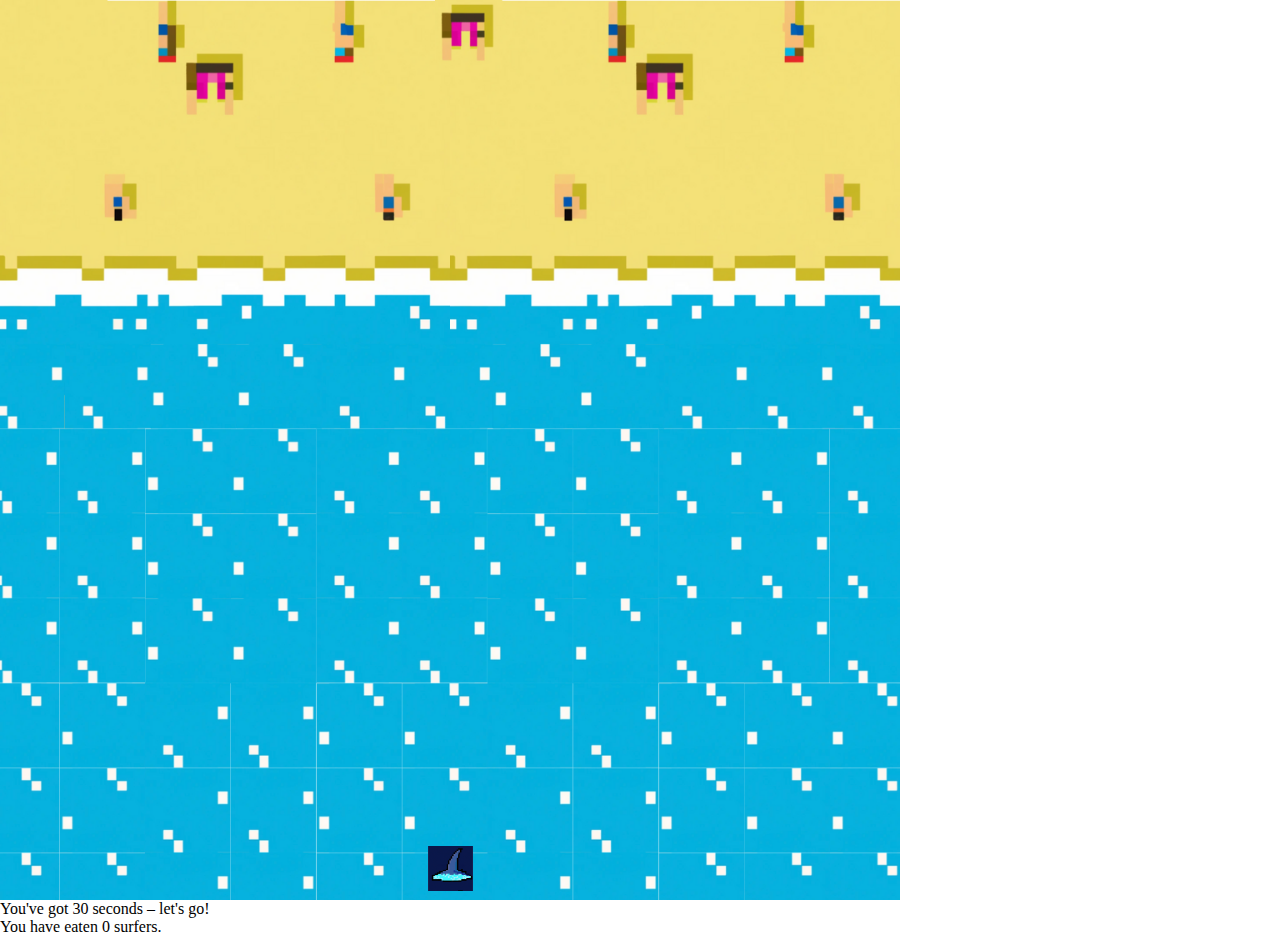
==== game.html @ f273b481 "add sound when shark eats" ====
<link rel="preconnect" href="https://fonts.googleapis.com">
<link rel="preconnect" href="https://fonts.gstatic.com" crossorigin>
<link href="https://fonts.googleapis.com/css2?family=Pacifico&display=swap" rel="stylesheet">

<!DOCTYPE html>
<html lang="en">
<head>
    <meta charset="UTF-8">
    <meta http-equiv="X-UA-Compatible" content="IE=edge">
    <meta name="viewport" content="width=device-width, initial-scale=1.0">
    <title>Bondy Bite</title>

    <link rel="stylesheet" href="./css/styles.css">

</head>
<body>

    <div id="playground"></div>
    <div>You've got <span id="time">30</span> seconds – let's go!</div>
    <div>You have eaten <span id="counter"> 0 </span> surfers. </div>

    <embed src="./audio/beach-boys-surfin-usa.mp3" loop="true" autostart="true" width="2" height="0">

    <script src="./js/main.js"></script>
</body>
</html>
---- css/styles.css ----
body {
    margin: 0;
    padding: 0;
}

#playground {
    height: 100vh;
    width: 100vh;
    position: relative;
    background-color: #59c6d9;
    overflow: hidden;
    background-image: url("../images/background-game.png");
    background-size: contain;
}

#shark{
    position: absolute;
    background-color: #d97e59;
    background-image: url("../images/fin.png");
    background-size: contain;
}

.surfer {
    position: absolute;
    background-color: #a459d9;
    background-image: url("../images/surfer.png");
    background-size: contain;
}


.helicopter{
    position: absolute;
    background-color: #d9bd59;
    background-image: url("../images/helicopter.png");
    background-size: contain;
}

#background{
    height: 100vh;
    position: relative;
    background-color: black;
}

#game-over {
    display: flex;
    flex-direction: column;
    align-items: center;
}

#body-landingpage {
    margin: 0;
    padding: 0;
    background-image: url("../images/landingpage-background.png");
    height: 100vh;
    background-repeat: no-repeat;
    background-position: 50% 50%;
    background-size: contain;
}

a {
    color: #d97e59;
    font-family: 'Pacifico', cursive;
    font-size: 50px;
    font-weight: bold;
    text-decoration: none;
    position: absolute;
    margin: 85% 46%;
}
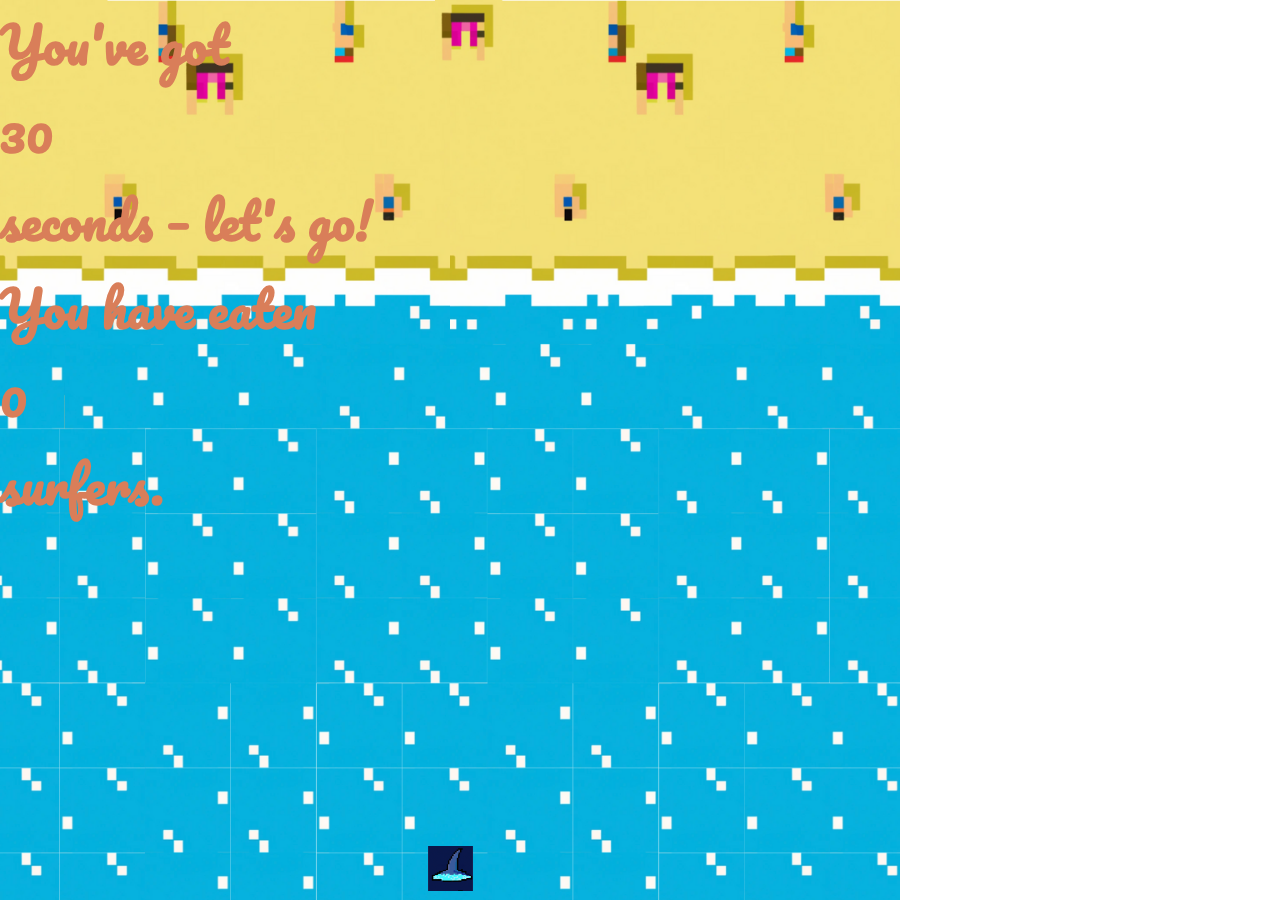
==== commit 21df84a5: "add gameover" ====
--- a/game.html
+++ b/game.html
@@ -15,10 +15,10 @@
 </head>
 <body>
 
-    <div id="playground"></div>
-    <div>You've got <span id="time">30</span> seconds – let's go!</div>
-    <div>You have eaten <span id="counter"> 0 </span> surfers. </div>
-
+    <div id="playground">
+        <div class="info" >You've got <span id="time">30</span> seconds – let's go!</div>
+        <div class="info" >You have eaten <span id="counter"> 0 </span> surfers. </div>
+    </div>
     <embed src="./audio/beach-boys-surfin-usa.mp3" loop="true" autostart="true" width="2" height="0">
 
     <script src="./js/main.js"></script>
--- a/css/styles.css
+++ b/css/styles.css
@@ -4,6 +4,8 @@
     margin: 0;
     padding: 0;
 }
+
+/* game html */
 
 #playground {
     height: 100vh;
@@ -13,6 +15,18 @@
     overflow: hidden;
     background-image: url("../images/background-game.png");
     background-size: contain;
+    background-repeat: no-repeat;
+    background-position: 50% 50%;
+}
+
+.info {
+    color: #d97e59;
+    font-family: 'Pacifico', cursive;
+    font-size: 50px;
+    font-weight: bold;
+    text-decoration: none;
+    display: flex;
+    flex-direction: column;
 }
 
 #shark{
@@ -29,7 +43,6 @@
     background-size: contain;
 }
 
-
 .helicopter{
     position: absolute;
     background-color: #d9bd59;
@@ -37,26 +50,37 @@
     background-size: contain;
 }
 
-#background{
-    height: 100vh;
-    position: relative;
-    background-color: black;
+
+/* gameover html */
+
+#gameover-bg {
+    background-color: #110035;
 }
 
 #game-over {
-    display: flex;
-    flex-direction: column;
-    align-items: center;
+    width: 100%;
 }
 
-#body-landingpage {
-    margin: 0;
-    padding: 0;
-    background-image: url("../images/landingpage-background.png");
-    height: 100vh;
-    background-repeat: no-repeat;
-    background-position: 50% 50%;
-    background-size: contain;
+#play-again {
+    position: absolute;
+    top: 55%;
+    left: 50%;
+    transform: translate(-50%, -50%);
+    color: #1177fd;
+    -webkit-text-stroke: 0.25px #110035;
+}
+
+
+/* timeout html */
+
+#still-hungry {
+    position: absolute;
+    top: 20%;
+    left: 50%;
+    font-size: 60px;
+    transform: translate(-50%, -50%);
+    color: #7fffe0;
+    -webkit-text-stroke: 0.25px #4ca48f;
 }
 
 a {
@@ -65,6 +89,8 @@
     font-size: 50px;
     font-weight: bold;
     text-decoration: none;
-    position: absolute;
-    margin: 85% 46%;
+    display: flex;
+    flex-direction: column;
+    justify-content: center;
+    align-content: flex-end;
 }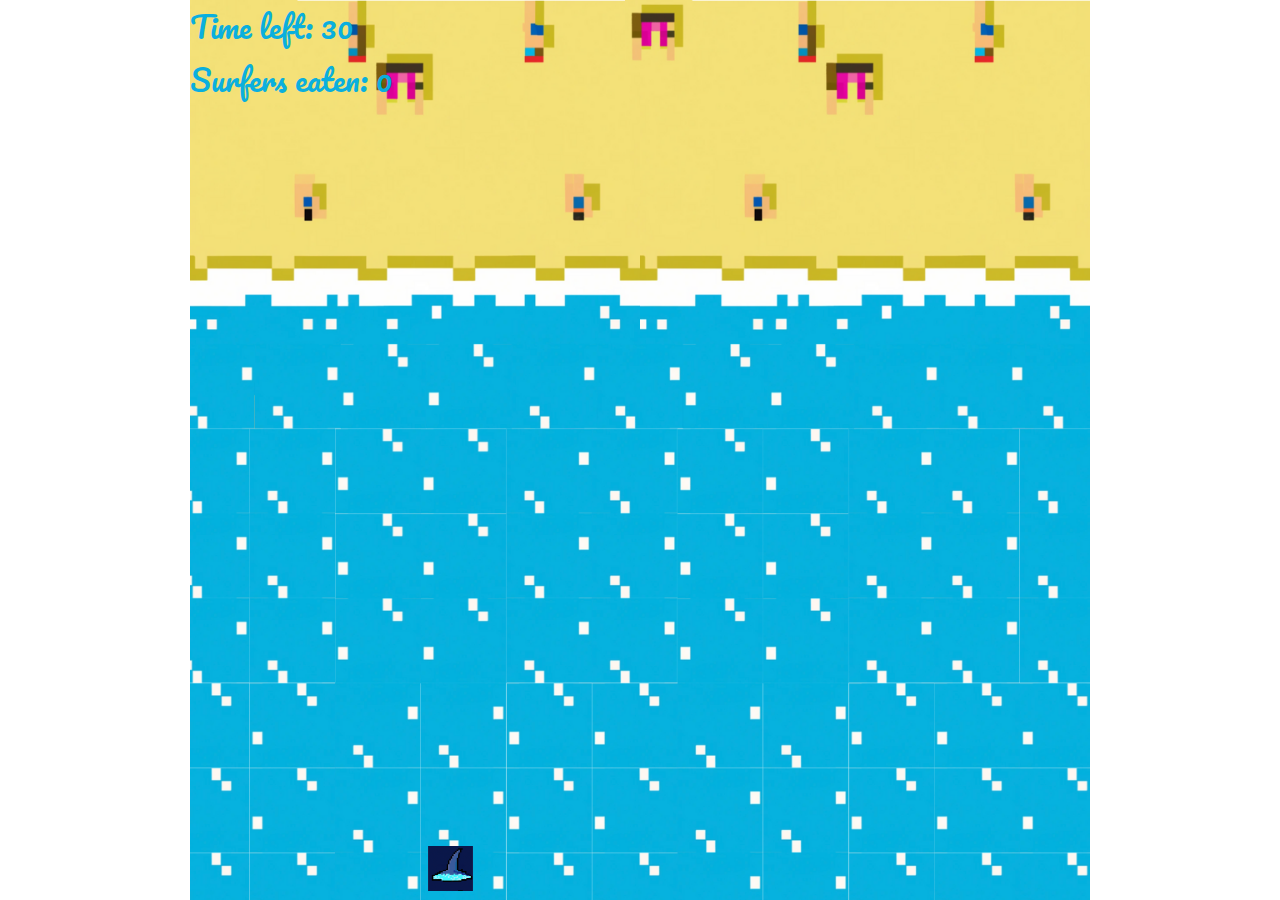
==== commit c6af0d9e: "change position game board" ====
--- a/game.html
+++ b/game.html
@@ -8,7 +8,7 @@
     <meta charset="UTF-8">
     <meta http-equiv="X-UA-Compatible" content="IE=edge">
     <meta name="viewport" content="width=device-width, initial-scale=1.0">
-    <title>Bondy Bite</title>
+    <title>Bondi Bite</title>
 
     <link rel="stylesheet" href="./css/styles.css">
 
@@ -16,8 +16,10 @@
 <body>
 
     <div id="playground">
-        <div class="info" >You've got <span id="time">30</span> seconds – let's go!</div>
-        <div class="info" >You have eaten <span id="counter"> 0 </span> surfers. </div>
+        <div id="info-box">
+            <div class="info" >Time left: <span id="time">30</span></div>
+            <div class="info" >Surfers eaten: <span id="counter"> 0 </span></div>
+        </div>
     </div>
     <embed src="./audio/beach-boys-surfin-usa.mp3" loop="true" autostart="true" width="2" height="0">
 
--- a/css/styles.css
+++ b/css/styles.css
@@ -10,23 +10,25 @@
 #playground {
     height: 100vh;
     width: 100vh;
-    position: relative;
-    background-color: #59c6d9;
     overflow: hidden;
     background-image: url("../images/background-game.png");
     background-size: contain;
     background-repeat: no-repeat;
-    background-position: 50% 50%;
+    background-position: center;
+    margin-right: auto;
+    margin-left: auto;
+}
+
+#info-box {
+
 }
 
 .info {
-    color: #d97e59;
-    font-family: 'Pacifico', cursive;
-    font-size: 50px;
-    font-weight: bold;
+    color: #0aafde;
+    font-family: 'Pacifico';
+    font-size: 30px;
+    font-weight: normal;
     text-decoration: none;
-    display: flex;
-    flex-direction: column;
 }
 
 #shark{
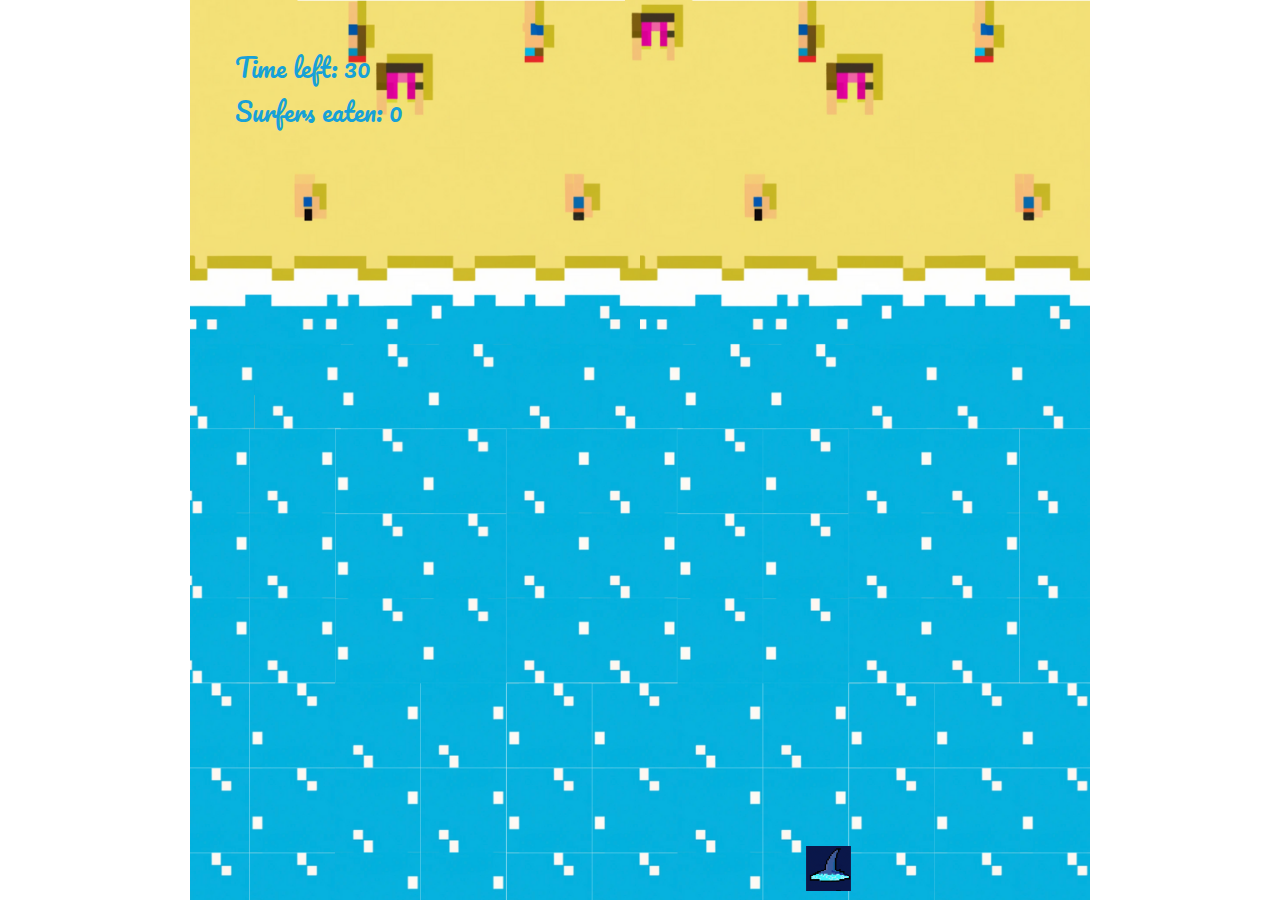
==== commit 9d1d1a2c: "adjust game board to middle" ====
--- a/game.html
+++ b/game.html
@@ -19,10 +19,14 @@
         <div id="info-box">
             <div class="info" >Time left: <span id="time">30</span></div>
             <div class="info" >Surfers eaten: <span id="counter"> 0 </span></div>
+            <!--
+                <div class="info" >Lives: <span id="lives"> 2 </span></div>
+            -->
         </div>
     </div>
+    <!-- 
     <embed src="./audio/beach-boys-surfin-usa.mp3" loop="true" autostart="true" width="2" height="0">
-
+    -->
     <script src="./js/main.js"></script>
 </body>
 </html>--- a/css/styles.css
+++ b/css/styles.css
@@ -1,5 +1,3 @@
-
-
 body {
     margin: 0;
     padding: 0;
@@ -20,13 +18,17 @@
 }
 
 #info-box {
-
+    border-color: rgb(23,161,215);
+    border-radius: 5%;
+    margin: 2.5% 60% 2.5% 2.5%;
+    padding: 2.5%;
 }
 
 .info {
-    color: #0aafde;
+    color: rgb(23,161,215);
+    opacity: unset;
     font-family: 'Pacifico';
-    font-size: 30px;
+    font-size: 25px;
     font-weight: normal;
     text-decoration: none;
 }
@@ -64,6 +66,7 @@
 }
 
 #play-again {
+    opacity: 0.75;
     position: absolute;
     top: 55%;
     left: 50%;
@@ -72,10 +75,14 @@
     -webkit-text-stroke: 0.25px #110035;
 }
 
+#play-again:hover {
+    opacity: 1;
+  }
 
 /* timeout html */
 
 #still-hungry {
+    opacity: 0.75;
     position: absolute;
     top: 20%;
     left: 50%;
@@ -85,6 +92,13 @@
     -webkit-text-stroke: 0.25px #4ca48f;
 }
 
+#still-hungry:hover {
+    opacity: 1;
+  }
+
+#timeout-bg {
+    background-color: rgb(248, 229, 193);
+}
 a {
     color: #d97e59;
     font-family: 'Pacifico', cursive;
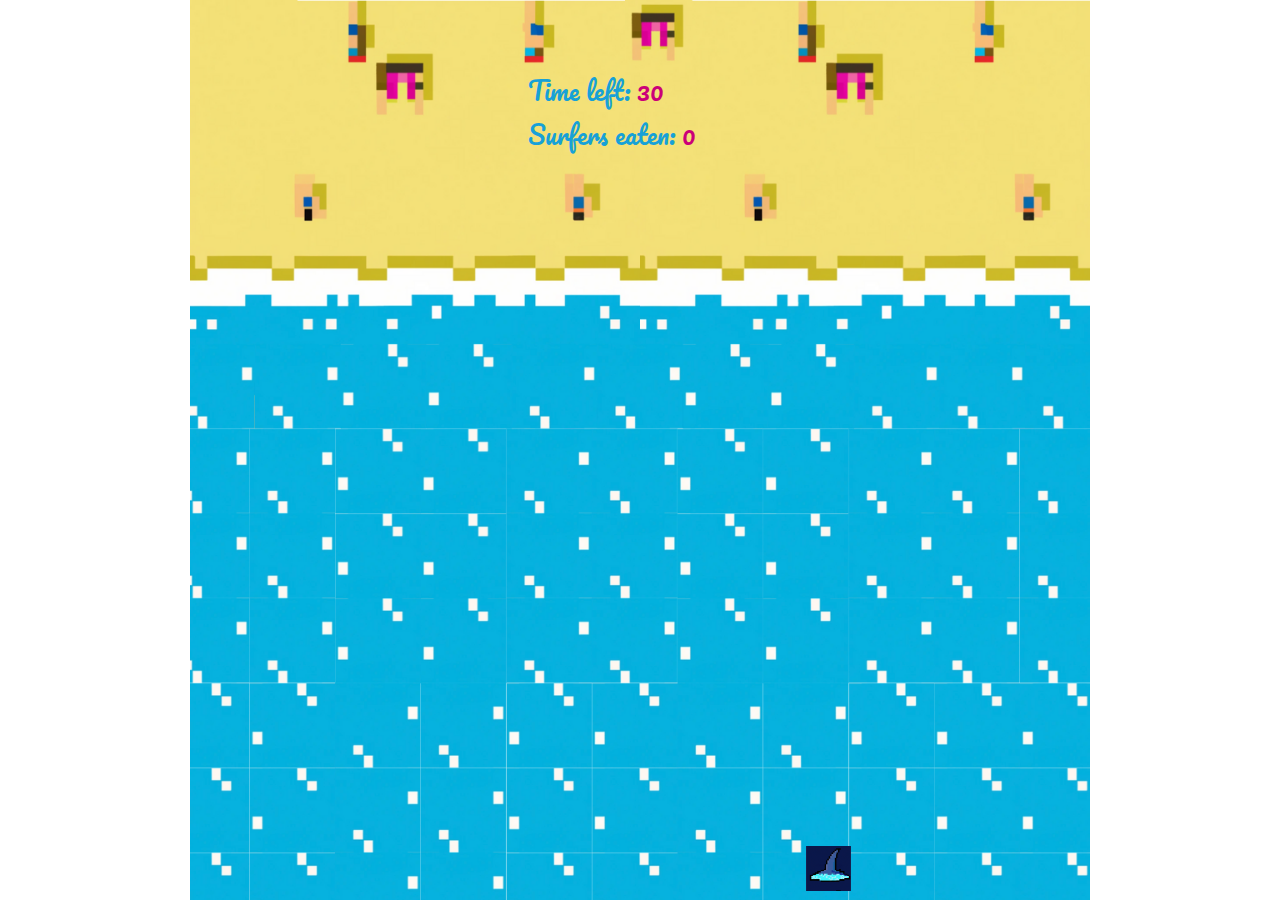
==== commit c22fbc4c: "change color of info in game" ====
--- a/game.html
+++ b/game.html
@@ -25,7 +25,7 @@
         </div>
     </div>
     <!-- 
-    <embed src="./audio/beach-boys-surfin-usa.mp3" loop="true" autostart="true" width="2" height="0">
+        <embed src="./audio/beach-boys-surfin-usa.mp3" loop="true" autostart="true" width="2" height="0">
     -->
     <script src="./js/main.js"></script>
 </body>
--- a/css/styles.css
+++ b/css/styles.css
@@ -20,7 +20,8 @@
 #info-box {
     border-color: rgb(23,161,215);
     border-radius: 5%;
-    margin: 2.5% 60% 2.5% 2.5%;
+    margin-left: 35%;
+    margin-top: 5%;
     padding: 2.5%;
 }
 
@@ -31,6 +32,14 @@
     font-size: 25px;
     font-weight: normal;
     text-decoration: none;
+}
+
+#time {
+    color: rgb(203,0,121);
+}
+
+#counter {
+    color: rgb(203,0,121);
 }
 
 #shark{
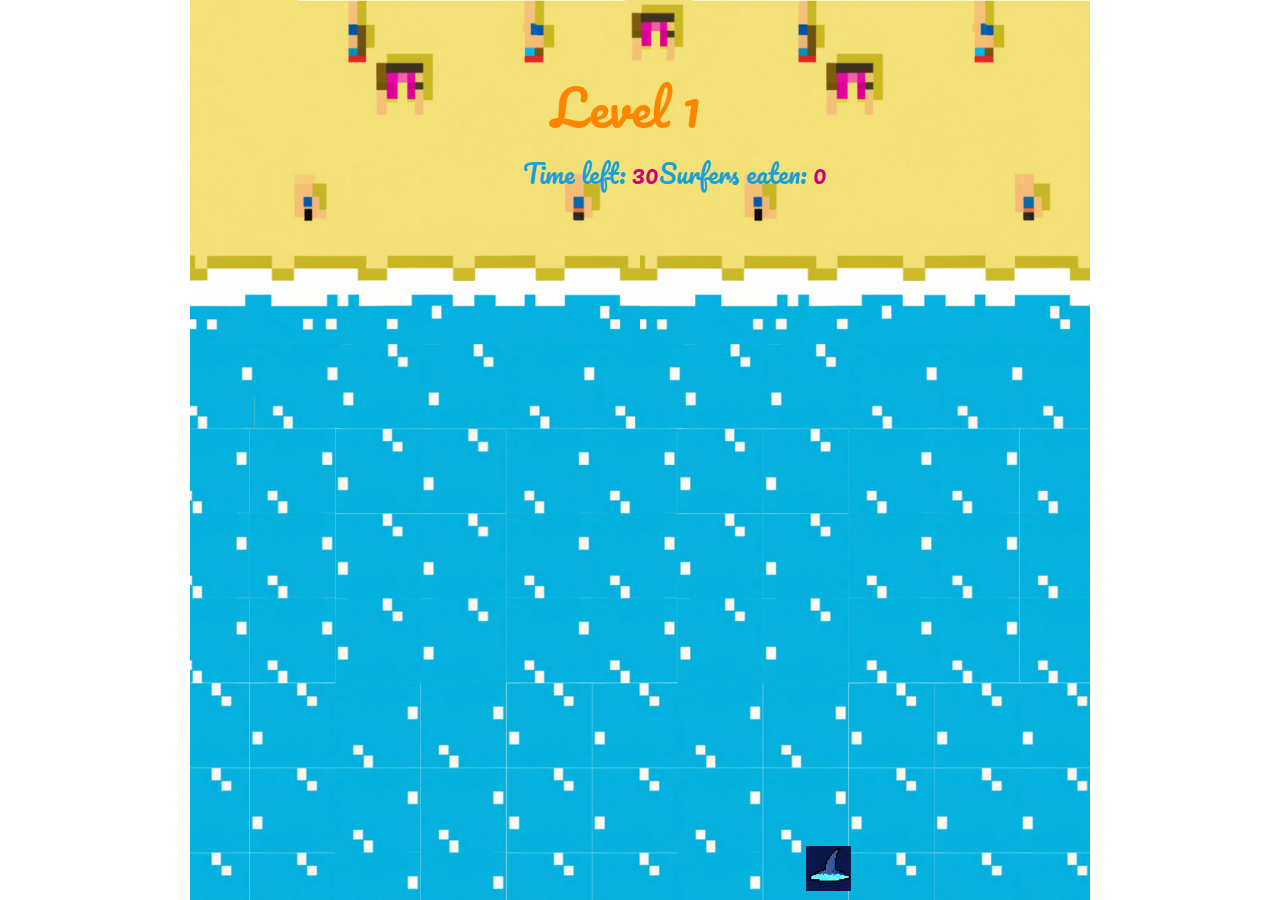
==== commit 98c8c812: "integrate lives" ====
--- a/game.html
+++ b/game.html
@@ -16,17 +16,22 @@
 <body>
 
     <div id="playground">
-        <div id="info-box">
-            <div class="info" >Time left: <span id="time">30</span></div>
-            <div class="info" >Surfers eaten: <span id="counter"> 0 </span></div>
+        <div id="info-box1">
+            <div><span id="level" > Level 1 </span></div>
+            <div id="info-box2" >
+                <div class="info" >Time left: <span class="info"  id="time">30                   </span></div>
+                <div class="info" >Surfers eaten: <span class="info"  id="counter"> 0 </span></div>
+            </div>
             <!--
                 <div class="info" >Lives: <span id="lives"> 2 </span></div>
             -->
         </div>
+            
+        <div>
+
+        </div>
     </div>
-    <!-- 
-        <embed src="./audio/beach-boys-surfin-usa.mp3" loop="true" autostart="true" width="2" height="0">
-    -->
+
     <script src="./js/main.js"></script>
 </body>
 </html>--- a/css/styles.css
+++ b/css/styles.css
@@ -17,12 +17,16 @@
     margin-left: auto;
 }
 
-#info-box {
-    border-color: rgb(23,161,215);
-    border-radius: 5%;
-    margin-left: 35%;
-    margin-top: 5%;
-    padding: 2.5%;
+#info-box1 {
+    margin-left: 37%;
+    margin-top: 7%;
+}
+
+#info-box2 {
+    border: rgb(23,161,215);
+    display: flex;
+    flex-direction: row;
+    align-items: center;
 }
 
 .info {
@@ -32,6 +36,16 @@
     font-size: 25px;
     font-weight: normal;
     text-decoration: none;
+}
+
+#level {
+    color: rgb(255, 132, 0);
+    font-family: 'Pacifico';
+    font-size: 50px;
+    font-weight: normal;
+    text-decoration: none;
+    margin-left: 5%;
+    margin-top: 10%;
 }
 
 #time {
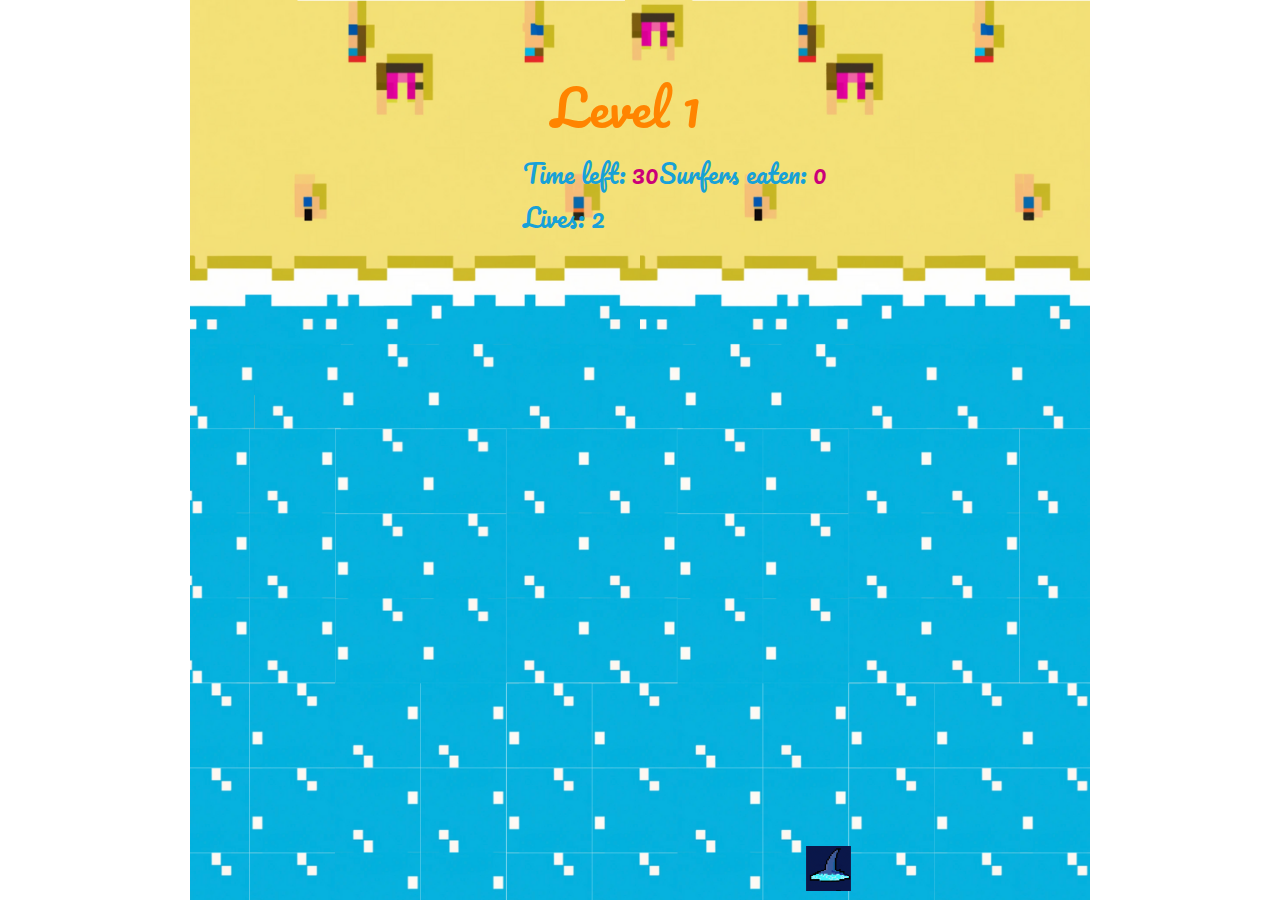
==== commit f0e82f17: "add display lives" ====
--- a/game.html
+++ b/game.html
@@ -17,19 +17,23 @@
 
     <div id="playground">
         <div id="info-box1">
-            <div><span id="level" > Level 1 </span></div>
+            <div>
+                <span id="level" > Level 1 </span>
+            </div>
+            
             <div id="info-box2" >
-                <div class="info" >Time left: <span class="info"  id="time">30                   </span></div>
-                <div class="info" >Surfers eaten: <span class="info"  id="counter"> 0 </span></div>
+                <div class="info" >
+                    Time left: <span class="info"  id="time">30                   </span>
+                </div>
+                <div class="info" >
+                    Surfers eaten: <span class="info"  id="counter"> 0 </span>
+                </div>
             </div>
-            <!--
-                <div class="info" >Lives: <span id="lives"> 2 </span></div>
-            -->
+            <div class="info" >
+                Lives: <span id="lives"> 2 </span>
+            </div>
         </div>
             
-        <div>
-
-        </div>
     </div>
 
     <script src="./js/main.js"></script>
